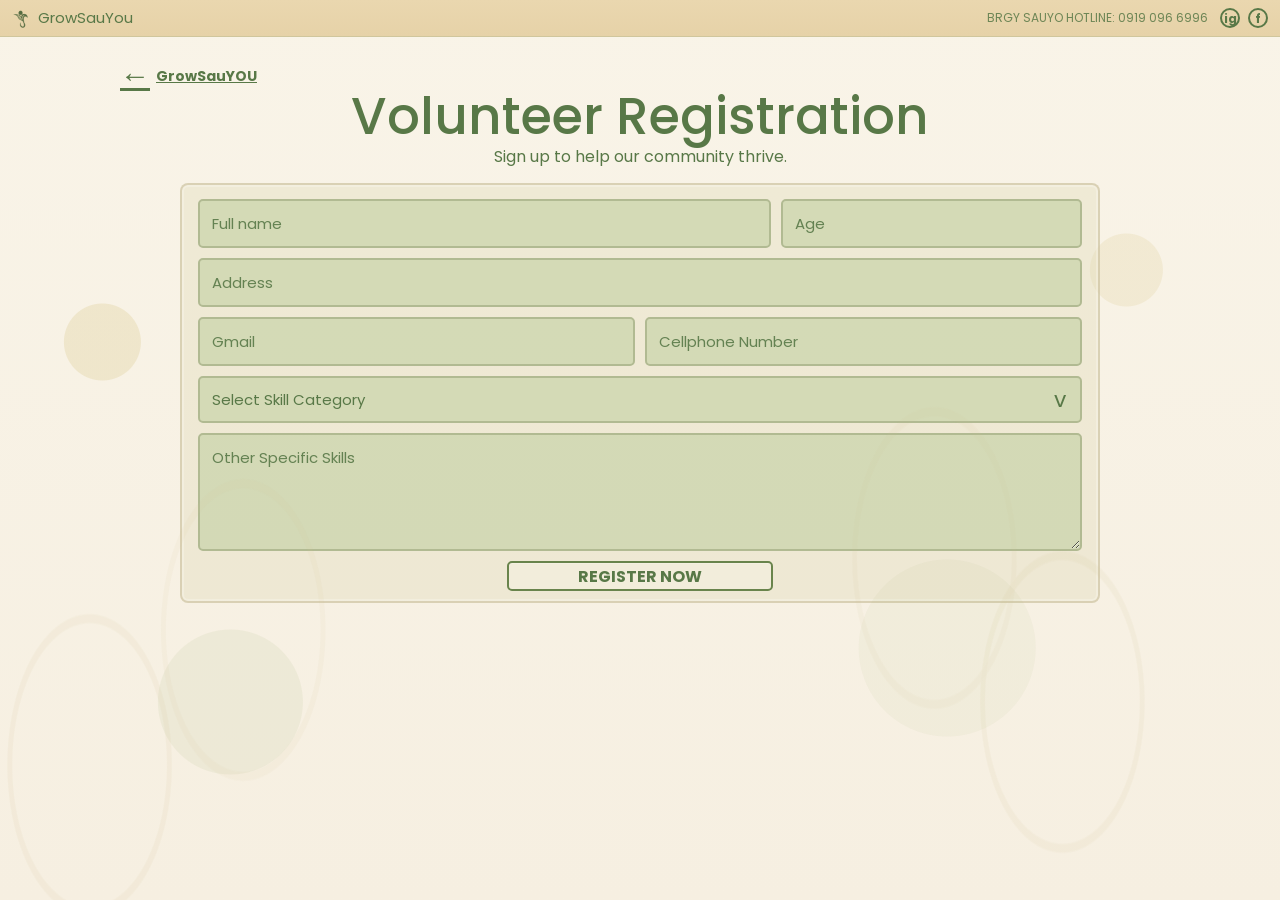
==== register.html @ 694b7653 "Add GrowSauYou static pages" ====
<!DOCTYPE html>
<html lang="en">
<head>
  <meta charset="UTF-8">
  <meta name="viewport" content="width=device-width, initial-scale=1.0">
  <title>GrowSauYou | Register</title>
  <link rel="preconnect" href="https://fonts.googleapis.com">
  <link rel="preconnect" href="https://fonts.gstatic.com" crossorigin>
  <link href="https://fonts.googleapis.com/css2?family=Poppins:wght@300;400;500;600;700;800&display=swap" rel="stylesheet">
  <link rel="stylesheet" href="styles.css">
</head>
<body class="pageRegister">
  <div class="app-shell">
    <header class="topbar">
      <div class="brand">
        <img class="brandMarkImage" src="Resources/SYSTEM-WIDE LOGO.png" alt="GrowSauYou logo">
        <span class="brandName">GrowSauYou</span>
      </div>
      <div class="topbar-right">
        <span class="hotline">BRGY SAUYO HOTLINE: 0919 096 6996</span>
        <div class="socials" aria-label="Social links">
          <a href="#" aria-label="Instagram" class="social-icon">ig</a>
          <a href="#" aria-label="Facebook" class="social-icon">f</a>
        </div>
      </div>
    </header>

    <main class="pageShell">
      <div class="formPage">
        <a class="backLink" href="welcomePage.html">
          <span class="arrow">&larr;</span>
          <span class="miniBrand">GrowSauYOU</span>
        </a>

        <div class="pageTitle">
          <h2>Volunteer Registration</h2>
          <p>Sign up to help our community thrive.</p>
        </div>

        <form class="softPanel formPanel">
          <div class="fieldRow split21">
            <input type="text" placeholder="Full name">
            <input type="number" placeholder="Age">
          </div>
          <div class="fieldRow">
            <input type="text" placeholder="Address">
          </div>
          <div class="fieldRow split11">
            <input type="email" placeholder="Gmail">
            <input type="tel" placeholder="Cellphone Number">
          </div>
          <div class="fieldRow selectWrap">
            <select>
              <option selected disabled>Select Skill Category</option>
              <option>Urban Gardening</option>
              <option>Community Outreach</option>
              <option>Waste Management</option>
              <option>Construction Support</option>
            </select>
          </div>
          <div class="fieldRow">
            <textarea rows="4" placeholder="Other Specific Skills"></textarea>
          </div>
          <div class="fieldRow submitRow">
            <a class="wideBtn actionLink" href="dashboard.html">REGISTER NOW</a>
          </div>
        </form>
      </div>
    </main>
  </div>
</body>
</html>
---- styles.css ----
:root {
  --bg: #f6efe1;
  --bg-accent: #efe2bf;
  --panel: rgba(227, 218, 185, 0.88);
  --panel-strong: #dfcfaa;
  --field: rgba(197, 208, 166, 0.74);
  --stroke: #b1ba92;
  --olive: #587847;
  --olive-dark: #4d6a3f;
  --olive-soft: #92a076;
  --shadow: 0 16px 22px rgba(82, 68, 33, 0.22);
  --inner-shadow: inset 0 0 0 2px rgba(255, 255, 255, 0.25);
}

* {
  box-sizing: border-box;
}

body {
  margin: 0;
  min-height: 100vh;
  font-family: "Poppins", sans-serif;
  color: var(--olive);
  background:
    radial-gradient(circle at 8% 38%, rgba(232, 220, 182, 0.55) 0 38px, transparent 39px),
    radial-gradient(circle at 88% 30%, rgba(232, 220, 182, 0.4) 0 36px, transparent 37px),
    linear-gradient(180deg, #f9f4e8 0%, var(--bg) 100%);
  overflow-x: hidden;
}

body::before,
body::after {
  content: "";
  position: fixed;
  inset: 0;
  pointer-events: none;
  opacity: 0.16;
}

body::before {
  background:
    radial-gradient(circle at 18% 78%, rgba(167, 180, 120, 0.65) 0 72px, transparent 73px),
    radial-gradient(circle at 74% 72%, rgba(167, 180, 120, 0.45) 0 88px, transparent 89px);
}

body::after {
  background:
    radial-gradient(120px 220px at 7% 85%, transparent 64%, rgba(212, 196, 149, 0.7) 65% 68%, transparent 69%),
    radial-gradient(120px 220px at 19% 70%, transparent 64%, rgba(212, 196, 149, 0.55) 65% 68%, transparent 69%),
    radial-gradient(120px 220px at 83% 78%, transparent 64%, rgba(212, 196, 149, 0.65) 65% 68%, transparent 69%),
    radial-gradient(120px 220px at 73% 62%, transparent 64%, rgba(212, 196, 149, 0.5) 65% 68%, transparent 69%);
}

.app-shell {
  min-height: 100vh;
}

.topbar {
  display: flex;
  justify-content: space-between;
  align-items: center;
  gap: 20px;
  padding: 6px 12px 7px;
  background: linear-gradient(180deg, #ead7af 0%, #e6d2a8 100%);
  border-bottom: 1px solid rgba(88, 120, 71, 0.18);
}

.brand,
.topbar-right,
.socials,
.heroLogo,
.heroActions,
.fieldRow,
.badgeRow,
.progressRow {
  display: flex;
  align-items: center;
}

.brand {
  gap: 8px;
}

.brandName {
  font-size: 15px;
  color: var(--olive);
}

.brandMarkImage {
  display: block;
  width: 18px;
  height: 22px;
  object-fit: contain;
  object-position: center;
}

.brand-mark {
  position: relative;
  width: 18px;
  height: 22px;
}

.brand-mark .stem,
.hero-stem {
  position: absolute;
  bottom: 0;
  left: 8px;
  width: 4px;
  height: 18px;
  background: var(--olive);
  border-radius: 999px;
  transform: rotate(-20deg);
}

.brand-mark .leaf,
.hero-leaf {
  position: absolute;
  border-radius: 100% 0;
  background: var(--olive);
}

.brand-mark .leaf-a {
  width: 8px;
  height: 8px;
  left: 1px;
  top: 2px;
  transform: rotate(-18deg);
}

.brand-mark .leaf-b {
  width: 9px;
  height: 9px;
  right: 1px;
  top: 5px;
  transform: rotate(40deg);
}

.brand-mark .leaf-c {
  width: 7px;
  height: 7px;
  left: 6px;
  top: 8px;
  transform: rotate(12deg);
}

.topbar-right {
  gap: 12px;
  margin-left: auto;
}

.hotline {
  font-size: 12px;
  color: rgba(88, 120, 71, 0.85);
}

.socials {
  gap: 8px;
}

.social-icon {
  display: grid;
  place-items: center;
  width: 20px;
  height: 20px;
  border-radius: 50%;
  color: var(--olive);
  border: 2px solid var(--olive);
  text-decoration: none;
  font-size: 12px;
  font-weight: 700;
}

.pageShell {
  min-height: calc(100vh - 40px);
  padding: 18px 28px 28px;
}

.dashboardLayout {
  display: grid;
  grid-template-columns: 70px 1fr;
  min-height: calc(100vh - 40px);
}

.screen-wrap {
  position: relative;
}

.screen {
  display: none;
  min-height: calc(100vh - 40px);
  padding: 18px 28px 28px;
}

.screen.active {
  display: block;
}

.homeHero {
  max-width: 980px;
  margin: 0 auto;
  text-align: center;
  padding-top: 12px;
}

.heroLogo {
  justify-content: center;
  gap: 8px;
  margin-bottom: 8px;
}

.heroLogoImage {
  display: block;
  width: 92px;
  height: 108px;
  object-fit: contain;
  object-position: center;
}

.heroLogoMark {
  position: relative;
  width: 92px;
  height: 108px;
}

.seed {
  position: absolute;
  top: 4px;
  left: 46px;
  width: 26px;
  height: 26px;
  border-radius: 50%;
  background: var(--olive);
}

.hero-stem {
  left: 40px;
  height: 84px;
  width: 9px;
}

.leaf-left {
  width: 34px;
  height: 48px;
  left: 12px;
  top: 18px;
  transform: rotate(-34deg);
}

.leaf-right {
  width: 38px;
  height: 54px;
  right: 10px;
  top: 32px;
  transform: rotate(20deg);
}

.heroLogo h1,
.pageTitle h2,
.welcome {
  margin: 0;
  line-height: 1;
}

.heroLogo h1 {
  font-size: clamp(52px, 8vw, 86px);
  font-weight: 800;
  letter-spacing: -0.04em;
}

.heroLogo p {
  margin: -4px 0 0;
  font-size: clamp(20px, 2.2vw, 34px);
  font-style: italic;
  font-weight: 400;
}

.gallery {
  display: grid;
  grid-template-columns: repeat(3, minmax(0, 1fr));
  gap: 14px;
  max-width: 400px;
  margin: 14px auto 18px;
}

.galleryCard {
  aspect-ratio: 1 / 1;
  border: 3px solid rgba(88, 120, 71, 0.18);
  box-shadow: 0 6px 12px rgba(70, 55, 25, 0.18);
  background-size: cover;
  background-position: center;
}

.nature1 {
  background-image:
    linear-gradient(45deg, rgba(255, 255, 255, 0.08), transparent 40%),
    radial-gradient(circle at 30% 30%, #73aa42 0 18%, transparent 19%),
    radial-gradient(circle at 63% 42%, #2d6b33 0 16%, transparent 17%),
    radial-gradient(circle at 75% 17%, #8fba47 0 12%, transparent 13%),
    linear-gradient(135deg, #285b28 0%, #8fc84a 46%, #214a1f 100%);
}

.nature2 {
  background-image:
    linear-gradient(180deg, #d0e7ff 0%, #91c6ef 40%, #d7f0ff 100%),
    linear-gradient(82deg, transparent 0 48%, #84ad47 48% 62%, transparent 62%),
    linear-gradient(98deg, transparent 0 38%, #6c9140 38% 52%, transparent 52%);
  position: relative;
}

.nature2::after {
  content: "";
  position: absolute;
  inset: 0;
  background:
    linear-gradient(76deg, transparent 0 44%, rgba(95, 131, 65, 0.95) 44% 54%, transparent 54%),
    linear-gradient(106deg, transparent 0 56%, rgba(105, 144, 71, 0.92) 56% 66%, transparent 66%);
}

.nature3 {
  background-image:
    linear-gradient(180deg, #d8effb 0%, #eff8ff 48%, #f4f7da 100%),
    repeating-linear-gradient(110deg, rgba(126, 166, 53, 0.95) 0 18px, rgba(214, 228, 126, 0.95) 18px 36px);
}

.heroActions {
  justify-content: center;
  gap: 20px;
}

.actionBtn,
.wideBtn {
  display: inline-flex;
  align-items: center;
  justify-content: center;
  min-width: 98px;
  height: 30px;
  border-radius: 5px;
  border: 2px solid #69844c;
  background: #a7b57f;
  color: #f8f4ea;
  font-family: inherit;
  font-size: 14px;
  font-weight: 600;
  cursor: pointer;
  box-shadow: inset 0 1px 0 rgba(255, 255, 255, 0.2);
}

.actionLink {
  text-decoration: none;
}

.heroCopy {
  max-width: 900px;
  margin: 12px auto 0;
  font-size: 15px;
  line-height: 1.35;
  color: rgba(88, 120, 71, 0.9);
}

.formPage {
  max-width: 1040px;
  margin: 0 auto;
}

.backLink {
  display: inline-flex;
  align-items: center;
  gap: 6px;
  margin-top: 2px;
  padding: 4px 0;
  border: 0;
  background: transparent;
  color: var(--olive);
  font: inherit;
  font-weight: 700;
  cursor: pointer;
}

.arrow {
  font-size: 30px;
  line-height: 1;
}

.miniBrand {
  font-size: 14px;
}

.pageTitle {
  text-align: center;
  margin: -4px auto 14px;
}

.pageTitle h2 {
  font-size: clamp(38px, 4vw, 52px);
  font-weight: 500;
}

.pageTitle p {
  margin: 2px 0 0;
  font-size: 16px;
}

.compact {
  margin-top: 70px;
}

.softPanel {
  max-width: 920px;
  margin: 0 auto;
  padding: 14px 16px 10px;
  background: rgba(226, 219, 187, 0.4);
  border: 2px solid rgba(200, 188, 153, 0.55);
  border-radius: 8px;
  box-shadow: var(--inner-shadow);
}

.formPanel {
  display: grid;
  gap: 10px;
}

.fieldRow {
  gap: 10px;
}

.fieldRow input,
.fieldRow textarea,
.fieldRow select {
  width: 100%;
  border: 2px solid var(--stroke);
  background: rgba(200, 211, 169, 0.68);
  border-radius: 5px;
  padding: 11px 12px;
  font: inherit;
  font-size: 15px;
  color: var(--olive);
  outline: none;
}

.fieldRow input::placeholder,
.fieldRow textarea::placeholder {
  color: rgba(88, 120, 71, 0.9);
}

.fieldRow textarea {
  resize: vertical;
  min-height: 88px;
}

.split21 > :first-child {
  flex: 2;
}

.split21 > :last-child {
  flex: 1;
}

.split11 > * {
  flex: 1;
}

.selectWrap {
  position: relative;
}

.selectWrap::after {
  content: "v";
  position: absolute;
  right: 16px;
  color: var(--olive);
  font-size: 22px;
  pointer-events: none;
}

select {
  appearance: none;
}

.submitRow {
  justify-content: center;
}

.wideBtn {
  min-width: 266px;
  background: rgba(249, 245, 233, 0.35);
  color: var(--olive);
  font-size: 16px;
  font-weight: 700;
}

.loginLayout {
  min-height: calc(100vh - 90px);
}

.loginPanel {
  max-width: 940px;
  margin-top: 8px;
}

.dashboard-screen {
  padding: 0;
}

.dashboard-screen.active {
  display: grid;
  grid-template-columns: 70px 1fr;
  min-height: calc(100vh - 40px);
}

.sidebar {
  display: flex;
  flex-direction: column;
  gap: 1px;
  background: #a8ba86;
}

.nav-icon {
  width: 70px;
  height: 76px;
  border: 0;
  background: transparent;
  cursor: pointer;
  position: relative;
}

.nav-icon.active {
  background: rgba(246, 239, 225, 0.14);
}

.icon-home,
.icon-user,
.icon-chart {
  position: absolute;
  inset: 0;
  margin: auto;
}

.icon-home {
  width: 26px;
  height: 26px;
  border-bottom: 7px solid rgba(88, 120, 71, 0.95);
  border-left: 7px solid rgba(88, 120, 71, 0.95);
  border-right: 7px solid rgba(88, 120, 71, 0.95);
  border-radius: 1px 1px 3px 3px;
}

.icon-home::before {
  content: "";
  position: absolute;
  left: -10px;
  top: -18px;
  width: 32px;
  height: 32px;
  border-top: 7px solid rgba(88, 120, 71, 0.95);
  border-left: 7px solid rgba(88, 120, 71, 0.95);
  transform: rotate(45deg);
}

.icon-user {
  width: 38px;
  height: 38px;
  border-radius: 50%;
  border: 2px solid rgba(242, 234, 208, 0.55);
  box-shadow: inset 0 0 0 2px rgba(88, 120, 71, 0.28);
}

.icon-user::before {
  content: "";
  position: absolute;
  left: 11px;
  top: 6px;
  width: 12px;
  height: 12px;
  border-radius: 50%;
  background: rgba(242, 234, 208, 0.7);
}

.icon-user::after {
  content: "";
  position: absolute;
  left: 8px;
  bottom: 7px;
  width: 20px;
  height: 10px;
  border-radius: 10px 10px 4px 4px;
  background: rgba(242, 234, 208, 0.7);
}

.icon-chart {
  width: 30px;
  height: 30px;
}

.icon-chart::before,
.icon-chart::after {
  content: "";
  position: absolute;
  bottom: 3px;
  width: 4px;
  background: rgba(88, 120, 71, 0.95);
  border-radius: 2px;
}

.icon-chart::before {
  left: 3px;
  height: 14px;
  box-shadow: 8px -5px 0 rgba(88, 120, 71, 0.95), 16px -12px 0 rgba(88, 120, 71, 0.95);
}

.icon-chart::after {
  left: 24px;
  height: 20px;
}

.dashboardContent {
  padding: 12px 28px 20px;
}

.welcome {
  font-size: clamp(34px, 4.5vw, 56px);
  font-weight: 700;
  letter-spacing: -0.02em;
  margin: 10px 0 16px;
}

.dashboardGrid {
  display: grid;
  grid-template-columns: 1.25fr 1.05fr 0.95fr;
  gap: 18px;
  grid-template-areas:
    "profile profile status"
    "badge hours programs"
    "progress progress progress"
    "chart chart recent";
}

.card {
  background: var(--panel-strong);
  border-radius: 28px;
  padding: 16px 18px;
  box-shadow: var(--shadow);
}

.card h3 {
  margin: 0 0 8px;
  font-size: 20px;
}

.cardProfile { grid-area: profile; min-height: 130px; }
.cardStatus { grid-area: status; min-height: 130px; }
.cardBadge { grid-area: badge; min-height: 160px; }
.cardHours { grid-area: hours; min-height: 160px; text-align: center; }
.cardPrograms { grid-area: programs; min-height: 160px; text-align: center; }
.cardProgress { grid-area: progress; min-height: 134px; }
.cardChart { grid-area: chart; min-height: 210px; }
.cardRecent { grid-area: recent; min-height: 210px; }

.profile-name,
.statusText,
.metric,
.cardRecent strong {
  font-weight: 800;
  color: var(--olive-dark);
}

.profile-name {
  font-size: 24px;
  margin-bottom: 2px;
}

.profile-id {
  font-size: 20px;
  font-weight: 700;
}

.statusText {
  font-size: 30px;
  line-height: 1.05;
  margin-bottom: 4px;
}

.cardStatus p,
.cardProgress p,
.recentItem span {
  margin: 0;
  font-size: 14px;
}

.badgeRow {
  justify-content: space-between;
  gap: 12px;
}

.badgeMeta span,
.badgeMeta strong {
  display: block;
  font-size: 18px;
}

.medal {
  width: 56px;
  height: 56px;
  border-radius: 50%;
  position: relative;
  flex: 0 0 auto;
}

.medal::before,
.medal::after {
  content: "";
  position: absolute;
  bottom: -18px;
  width: 16px;
  height: 28px;
  clip-path: polygon(50% 0, 100% 100%, 0 100%);
}

.medal::before { left: 8px; }
.medal::after { right: 8px; }

.silver {
  background: radial-gradient(circle at 30% 30%, #dfe4ea, #858d98 70%, #c7d0da);
  box-shadow: inset 0 0 0 3px rgba(255, 255, 255, 0.35);
}

.silver::before,
.silver::after {
  background: linear-gradient(180deg, #9ca7b3, #687483);
}

.gold {
  background: radial-gradient(circle at 30% 30%, #ffeaa0, #c99625 65%, #f7d76e);
  box-shadow: inset 0 0 0 3px rgba(255, 244, 186, 0.48);
}

.gold::before,
.gold::after {
  background: linear-gradient(180deg, #f0cf74, #c59329);
}

.metric {
  font-size: 64px;
  line-height: 1;
  margin-top: 8px;
}

.metricLabel {
  font-size: 22px;
  font-weight: 800;
}

.progressRow {
  gap: 10px;
  margin: 8px 0 6px;
}

.progressBar {
  position: relative;
  flex: 1;
  height: 50px;
  border-radius: 25px;
  background: rgba(250, 247, 239, 0.92);
  border: 3px solid #252525;
  padding: 4px;
}

.progressFill {
  height: 100%;
  border-radius: 18px;
  background: var(--olive);
}

.progressValue {
  font-size: 28px;
  font-weight: 800;
}

.chartArea {
  position: relative;
  height: 130px;
  border-radius: 2px;
  background: rgba(251, 247, 236, 0.7);
  overflow: hidden;
  margin-top: 8px;
  padding: 6px 8px 18px;
}

.chartGrid {
  position: absolute;
  inset: 0;
  background:
    repeating-linear-gradient(180deg, transparent 0 24px, rgba(173, 163, 127, 0.22) 24px 26px),
    linear-gradient(90deg, rgba(173, 163, 127, 0.22) 0 2px, transparent 2px 100%);
}

.chartLine {
  position: absolute;
  inset: 8px 8px 20px 8px;
  width: calc(100% - 16px);
  height: calc(100% - 28px);
}

.chartLine circle {
  fill: var(--olive-dark);
}

.chartLabels {
  position: absolute;
  left: 8px;
  right: 8px;
  bottom: 2px;
  display: grid;
  grid-template-columns: repeat(7, 1fr);
  gap: 4px;
  font-size: 9px;
  font-weight: 600;
  color: var(--olive-dark);
}

.recentItem {
  margin-bottom: 14px;
}

.recentItem strong {
  display: block;
  font-size: 18px;
  line-height: 1.1;
}

@media (max-width: 900px) {
  .topbar {
    flex-direction: column;
    align-items: flex-start;
  }

  .topbar-right {
    width: 100%;
    justify-content: space-between;
  }

  .gallery {
    max-width: 100%;
  }

  .dashboardLayout {
    grid-template-columns: 1fr;
  }

  .dashboard-screen.active {
    grid-template-columns: 1fr;
  }

  .sidebar {
    flex-direction: row;
    height: 70px;
  }

  .nav-icon {
    width: 76px;
    height: 70px;
  }

  .dashboardGrid {
    grid-template-columns: 1fr 1fr;
    grid-template-areas:
      "profile status"
      "badge hours"
      "programs programs"
      "progress progress"
      "chart recent";
  }
}

@media (max-width: 640px) {
  .pageShell {
    padding: 14px 14px 22px;
  }

  .screen {
    padding: 14px 14px 22px;
  }

  .hotline {
    font-size: 10px;
  }

  .heroLogo {
    align-items: flex-end;
  }

  .heroLogoImage {
    width: 62px;
    height: 78px;
  }

  .gallery {
    grid-template-columns: 1fr;
    max-width: 220px;
  }

  .heroActions,
  .fieldRow {
    flex-direction: column;
  }

  .actionBtn,
  .wideBtn {
    width: 100%;
  }

  .pageTitle {
    margin-top: 10px;
  }

  .compact {
    margin-top: 28px;
  }

  .dashboardContent {
    padding: 12px 14px 20px;
  }

  .dashboardGrid {
    grid-template-columns: 1fr;
    grid-template-areas:
      "profile"
      "status"
      "badge"
      "hours"
      "programs"
      "progress"
      "chart"
      "recent";
  }

  .progressRow {
    flex-wrap: wrap;
  }

  .progressBar {
    min-width: 100%;
  }
}
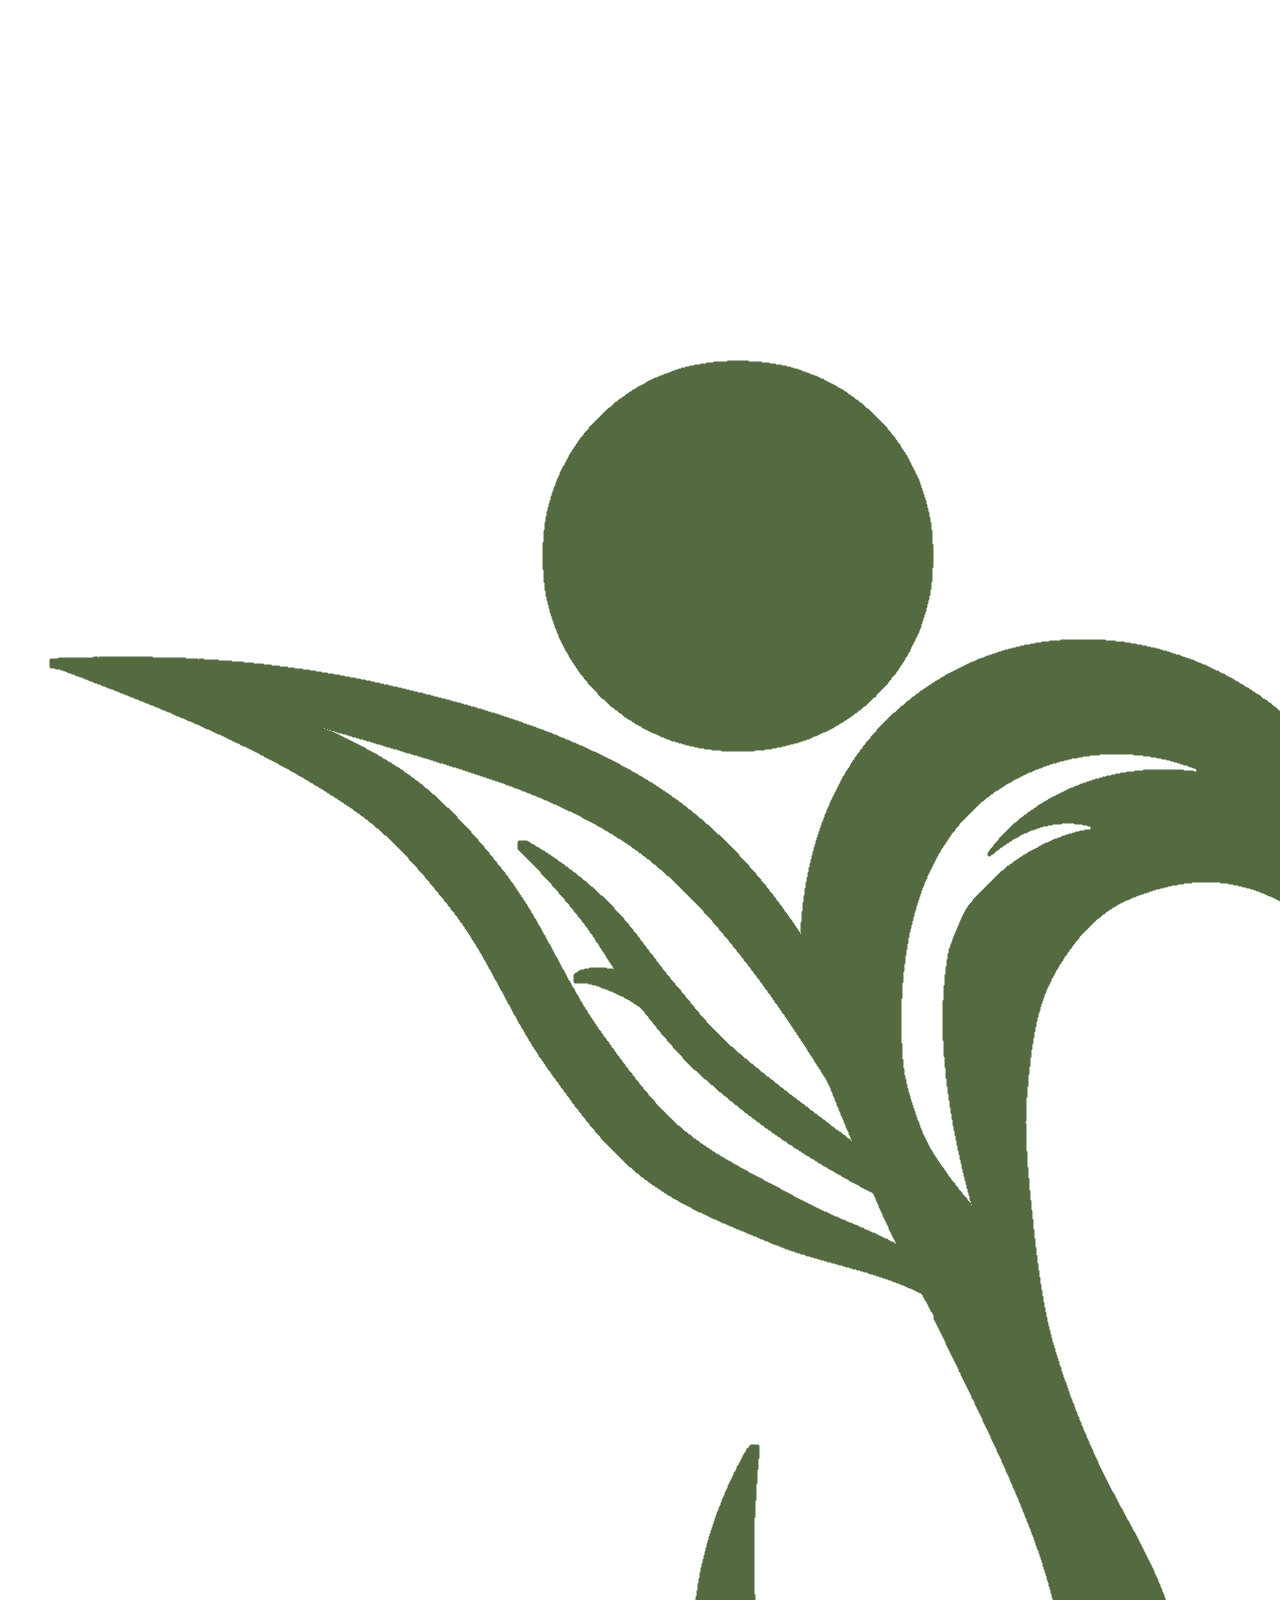
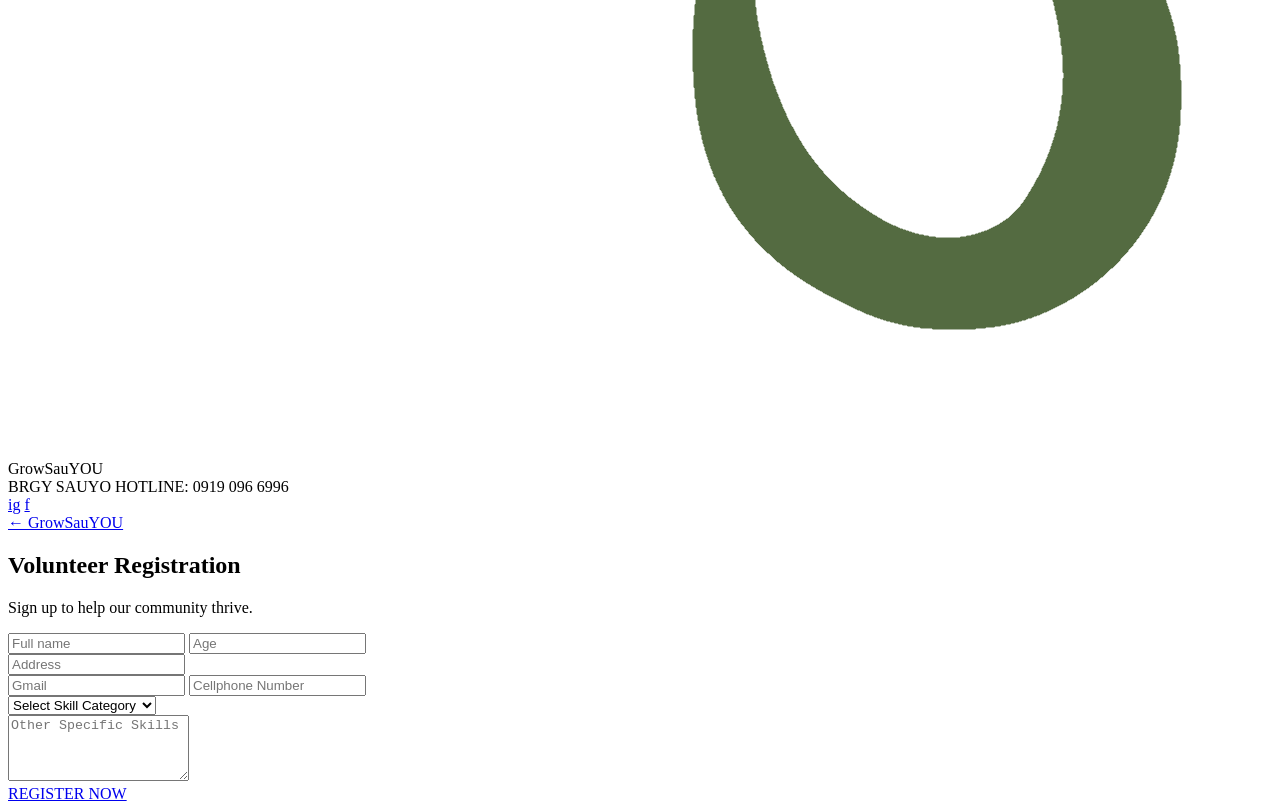
==== commit 84a7299b: "Login, Register, Welcomepage, User Dashboard" ====
--- a/register.html
+++ b/register.html
@@ -7,14 +7,16 @@
   <link rel="preconnect" href="https://fonts.googleapis.com">
   <link rel="preconnect" href="https://fonts.gstatic.com" crossorigin>
   <link href="https://fonts.googleapis.com/css2?family=Poppins:wght@300;400;500;600;700;800&display=swap" rel="stylesheet">
-  <link rel="stylesheet" href="styles.css">
+  <link rel="stylesheet" href="register.css">
 </head>
 <body class="pageRegister">
   <div class="app-shell">
     <header class="topbar">
       <div class="brand">
         <img class="brandMarkImage" src="Resources/SYSTEM-WIDE LOGO.png" alt="GrowSauYou logo">
-        <span class="brandName">GrowSauYou</span>
+        <span class="brandName wordmark">
+          <span>GrowSauYOU</span>
+        </span>
       </div>
       <div class="topbar-right">
         <span class="hotline">BRGY SAUYO HOTLINE: 0919 096 6996</span>
@@ -29,7 +31,9 @@
       <div class="formPage">
         <a class="backLink" href="welcomePage.html">
           <span class="arrow">&larr;</span>
-          <span class="miniBrand">GrowSauYOU</span>
+          <span class="miniBrand wordmark">
+            <span>GrowSauYOU</span>
+          </span>
         </a>
 
         <div class="pageTitle">
@@ -62,7 +66,7 @@
             <textarea rows="4" placeholder="Other Specific Skills"></textarea>
           </div>
           <div class="fieldRow submitRow">
-            <a class="wideBtn actionLink" href="dashboard.html">REGISTER NOW</a>
+            <a class="wideBtn actionLink" href="registrationSuccess.html">REGISTER NOW</a>
           </div>
         </form>
       </div>
@@ -70,4 +74,3 @@
   </div>
 </body>
 </html>
-
